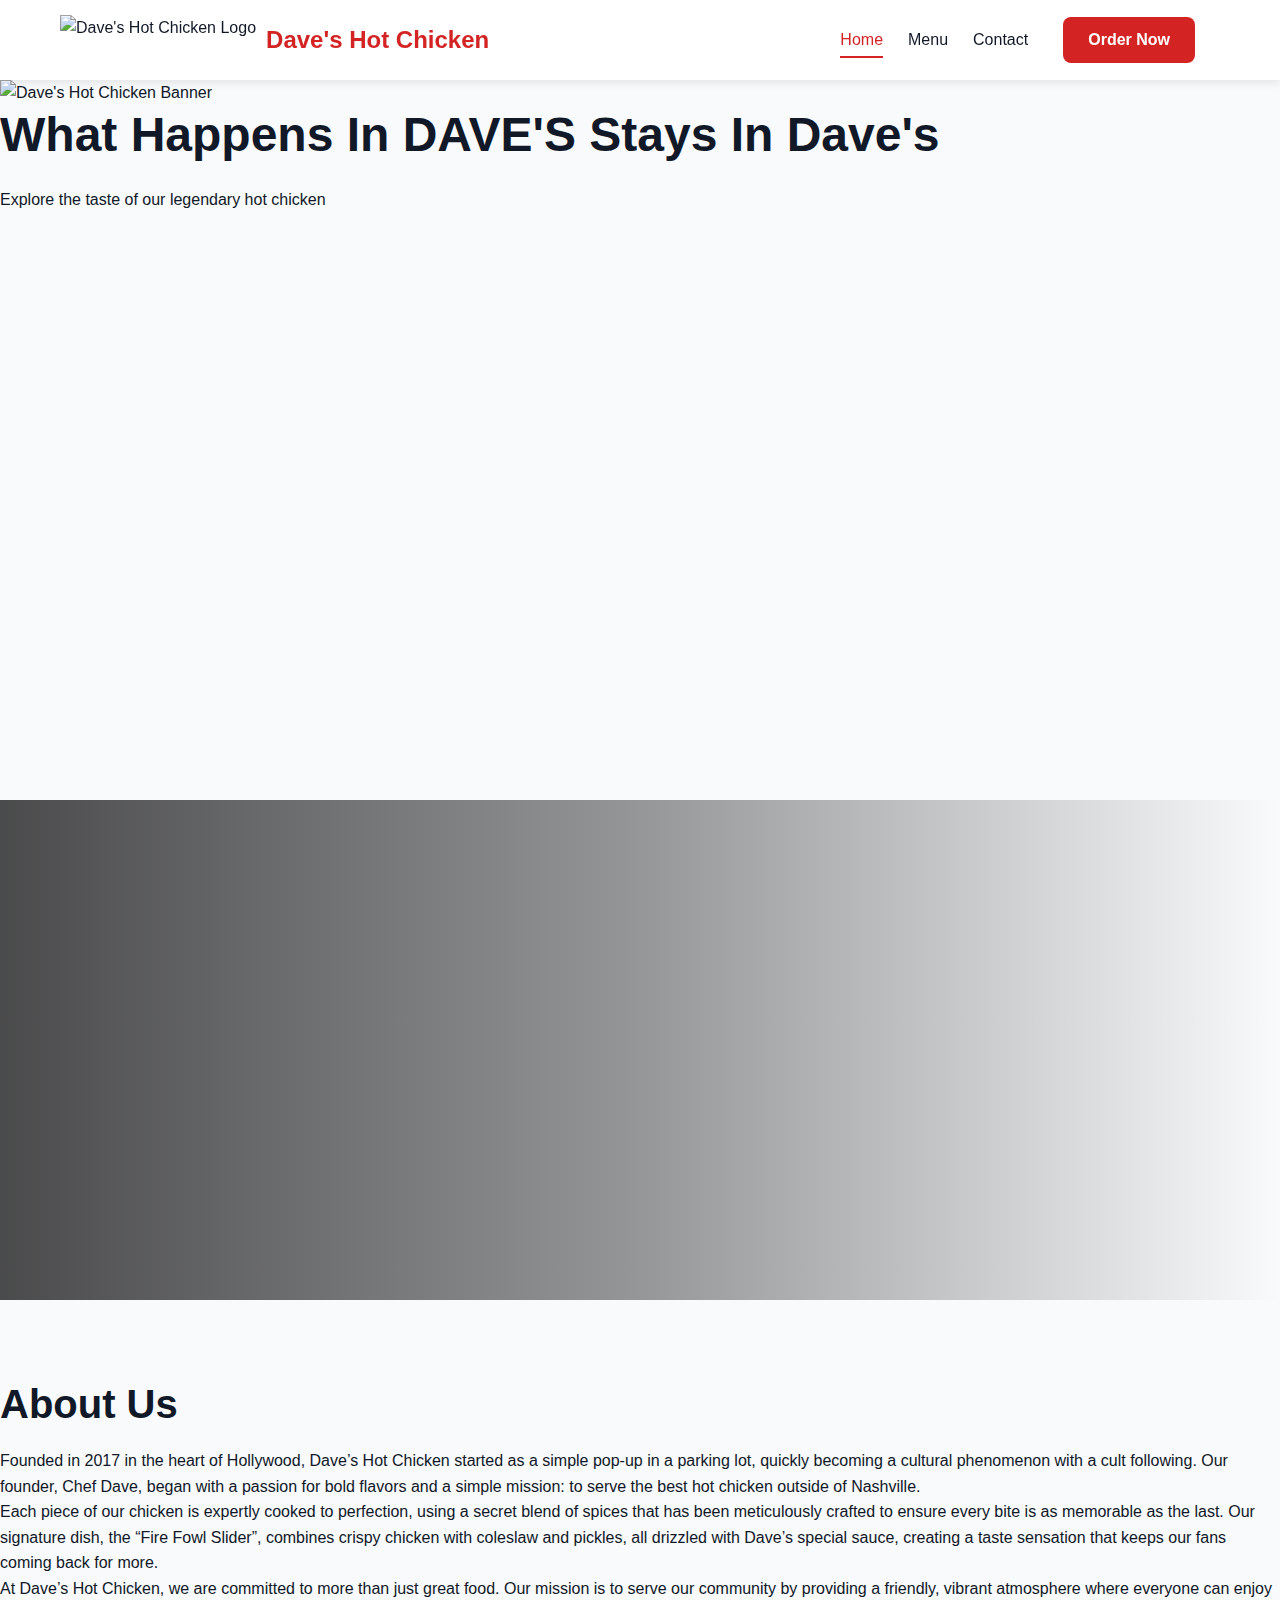
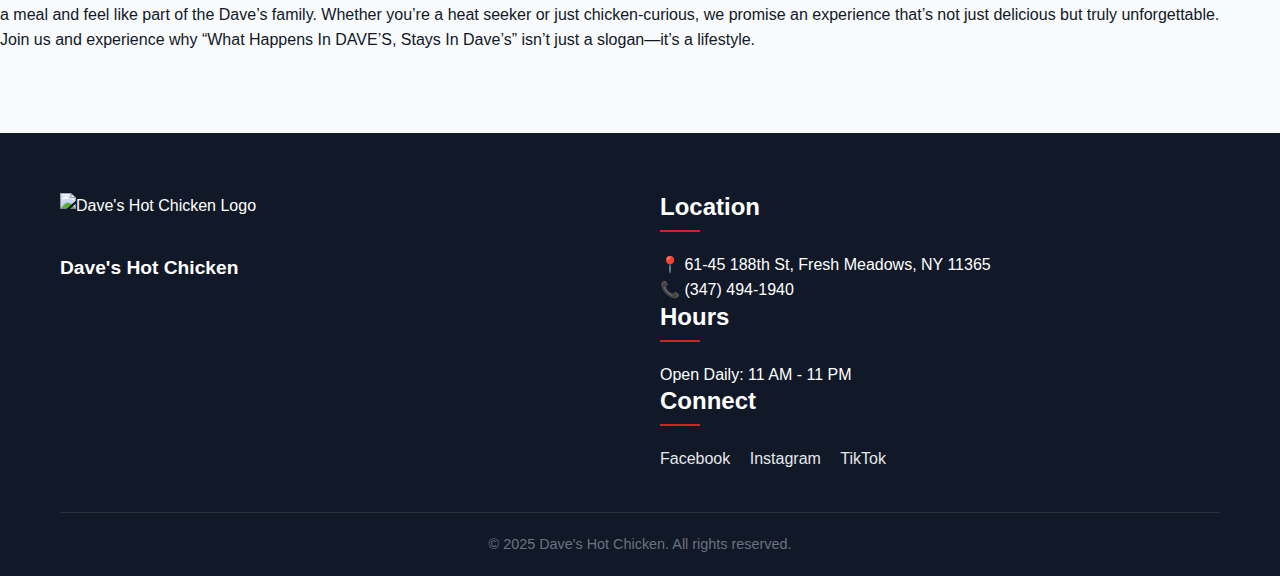
==== index.html @ 98e0b622 "Updated CSS and file components" ====
<!DOCTYPE html>
<html lang="en">
<head>
    <meta charset="UTF-8">
    <meta name="viewport" content="width=device-width, initial-scale=1.0">
    <title>Dave's Hot Chicken - Home</title>
    <link href="https://fonts.googleapis.com/css2?family=Flamenco&display=swap" rel="stylesheet">
    <link rel="stylesheet" href="styles.css">
</head>
<body>
    <!-- Header & Navigation -->
    <header>
        <div class="container header-container">
            <div class="logo">
                <img src="daveshotchickenlogo.png" alt="Dave's Hot Chicken Logo">
                <span class="restaurant-name">Dave's Hot Chicken</span>
            </div>
            <button class="hamburger" id="hamburger" aria-label="Toggle menu">
                <span></span>
                <span></span>
                <span></span>
            </button>
            <nav>
                <ul id="nav-menu">
                    <li><a href="index.html"class="active">Home</a></li>
                    <li><a href="menu.html" >Menu</a></li>
                    <li><a href="contact.html">Contact</a></li>
                    <li class="order-btn"><a href="menu.html" class="btn">Order Now</a></li>
                </ul>
            </nav>
        </div>
    </header>

    <!-- Hero Section -->
    <section class="hero">
    <img src="hero-banner.jpg" alt="Dave's Hot Chicken Banner" style="width:100%; max-height: 500px; object-fit: cover;">
    <div class="hero-text">
        <h1>What Happens In DAVE'S Stays In Dave's</h1>
        <p>Explore the taste of our legendary hot chicken</p>
    </div>
</section>

<section class="image-feature">
    <!-- This section will have the background image -->
</section>

    <!-- About Section -->
    <section class="about">
        <h2>About Us</h2>
        <p>
            Founded in 2017 in the heart of Hollywood, Dave’s Hot Chicken started as a simple pop-up in a parking lot, quickly becoming a cultural phenomenon with a cult following. Our founder, Chef Dave, began with a passion for bold flavors and a simple mission: to serve the best hot chicken outside of Nashville.
        </p>
        <p>
            Each piece of our chicken is expertly cooked to perfection, using a secret blend of spices that has been meticulously crafted to ensure every bite is as memorable as the last. Our signature dish, the “Fire Fowl Slider”, combines crispy chicken with coleslaw and pickles, all drizzled with Dave’s special sauce, creating a taste sensation that keeps our fans coming back for more.
        </p>
        <p>
            At Dave’s Hot Chicken, we are committed to more than just great food. Our mission is to serve our community by providing a friendly, vibrant atmosphere where everyone can enjoy a meal and feel like part of the Dave’s family. Whether you’re a heat seeker or just chicken-curious, we promise an experience that’s not just delicious but truly unforgettable.
        </p>
        <p>
            Join us and experience why “What Happens In DAVE’S, Stays In Dave’s” isn’t just a slogan—it’s a lifestyle.
        </p>
    </section>

    <!-- Footer -->
    <div id="footer-container"></div>

    <script>
        // Toggle mobile menu
        document.getElementById('hamburger').addEventListener('click', function() {
            this.classList.toggle('active');
            document.getElementById('nav-menu').classList.toggle('active');
        });

        // Menu tab navigation
        const menuNavItems = document.querySelectorAll('.menu-nav-item');
        const menuSections = document.querySelectorAll('.menu-section');

        menuNavItems.forEach(item => {
            item.addEventListener('click', function() {
                // Remove active class from all nav items
                menuNavItems.forEach(navItem => navItem.classList.remove('active'));
                // Add active class to clicked nav item
                this.classList.add('active');
                
                // Hide all menu sections
                menuSections.forEach(section => section.classList.remove('active'));
                // Show the target section
                const targetSection = document.getElementById(this.dataset.target);
                if (targetSection) {
                    targetSection.classList.add('active');
                }
            });
        });
    
    // Load footer
    fetch('footer.html')
        .then(response => response.text())
        .then(data => {
            document.getElementById('footer-container').innerHTML = data;
        })
        .catch(error => {
            console.error('Error loading footer:', error);
        });
    </script>

    
</body>
</html>
---- styles.css ----
/* Base Styles */
:root {
    --primary: #d32323;
    --primary-dark: #b91c1c;
    --primary-light: #ef4444;
    --secondary: #f97316;
    --dark: #111827;
    --light: #f8fafc;
    --gray: #6b7280;
    --gray-light: #e5e7eb;
    --max-width: 1200px;
    --border-radius: 8px;
    --transition: all 0.3s ease;
  }
  
  * {
    margin: 0;
    padding: 0;
    box-sizing: border-box;
  }
  
  body {
    font-family: "Poppins", Arial, sans-serif;
    line-height: 1.6;
    color: var(--dark);
    background-color: var(--light);
  }
  
  .container {
    width: 100%;
    max-width: var(--max-width);
    margin: 0 auto;
    padding: 0 20px;
  }
  
  img {
    max-width: 100%;
    height: auto;
  }
  
  a {
    text-decoration: none;
    color: inherit;
    transition: var(--transition);
  }
  
  ul {
    list-style: none;
  }
  
  /* Typography */
  h1,
  h2,
  h3,
  h4,
  h5,
  h6 {
    font-weight: 700;
    line-height: 1.2;
    margin-bottom: 0.5em;
  }
  
  h1 {
    font-size: 3rem;
  }
  
  h2 {
    font-size: 2.5rem;
  }
  
  h3 {
    font-size: 1.5rem;
  }
  
  .section-header {
    text-align: center;
    margin-bottom: 2rem;
  }
  
  .divider {
    height: 3px;
    width: 60px;
    background-color: var(--primary);
    margin: 0 auto;
  }
  
  /* Button Styles */
  .btn {
    display: inline-block;
    background-color: var(--primary);
    color: white;
    padding: 10px 25px;
    border-radius: var(--border-radius);
    font-weight: 600;
    transition: var(--transition);
    border: none;
    cursor: pointer;
    text-align: center;
  }
  
  .btn:hover {
    background-color: var(--primary-dark);
    transform: translateY(-2px);
  }
  
  .btn-large {
    padding: 15px 30px;
    font-size: 1.1rem;
  }
  
  /* Header & Navigation */
  header {
    background-color: white;
    box-shadow: 0 2px 10px rgba(0, 0, 0, 0.1);
    position: sticky;
    top: 0;
    z-index: 1000;
  }
  
  .header-container {
    display: flex;
    justify-content: space-between;
    align-items: center;
    padding: 15px 20px;
  }
  
  .logo {
    display: flex;
    align-items: center;
  }
  
  .logo img {
    height: 50px;
    margin-right: 10px;
  }
  
  .restaurant-name {
    font-size: 1.5rem;
    font-weight: 700;
    color: var(--primary);
  }
  
  nav ul {
    display: flex;
    align-items: center;
  }
  
  nav ul li {
    margin-right: 25px;
  }
  
  nav ul li a {
    font-weight: 500;
    color: var(--dark);
    position: relative;
    padding: 5px 0;
  }
  
  nav ul li a::after {
    content: "";
    position: absolute;
    bottom: -5px;
    left: 0;
    width: 0;
    height: 2px;
    background-color: var(--primary);
    transition: var(--transition);
  }
  
  nav ul li a:hover::after,
  nav ul li a.active::after {
    width: 100%;
  }
  
  nav ul li a:hover,
  nav ul li a.active {
    color: var(--primary);
  }
  
  .order-btn {
    margin-left: 10px;
  }
  
  .hamburger {
    display: none;
    background: none;
    border: none;
    cursor: pointer;
    width: 35px;
    height: 25px;
    position: relative;
    z-index: 1001;
  }
  
  .hamburger span {
    display: block;
    width: 100%;
    height: 3px;
    background-color: var(--dark);
    margin-bottom: 5px;
    transition: var(--transition);
  }
  
  .hamburger.active span:nth-child(1) {
    transform: translateY(8px) rotate(45deg);
  }
  
  .hamburger.active span:nth-child(2) {
    opacity: 0;
  }
  
  .hamburger.active span:nth-child(3) {
    transform: translateY(-8px) rotate(-45deg);
  }
  
  /* Hero Section */
  .hero {
    position: relative;
    height: 80vh;
    min-height: 500px;
    overflow: hidden;
  }
  
  .hero-image {
    position: absolute;
    top: 0;
    left: 0;
    width: 100%;
    height: 100%;
  }
  
  .hero-image img {
    width: 100%;
    height: 100%;
    object-fit: cover;
  }
  
  .hero-overlay {
    position: absolute;
    top: 0;
    left: 0;
    width: 100%;
    height: 100%;
    background: linear-gradient(rgba(0, 0, 0, 0.5), rgba(0, 0, 0, 0.7));
  }
  
  .hero-content {
    position: relative;
    z-index: 1;
    color: white;
    text-align: center;
    padding: 0 20px;
    display: flex;
    flex-direction: column;
    justify-content: center;
    align-items: center;
    height: 100%;
  }
  
  .hero-content h1 {
    font-size: 3.5rem;
    margin-bottom: 1rem;
    text-shadow: 2px 2px 4px rgba(0, 0, 0, 0.5);
  }
  
  .hero-content h1 span {
    color: var(--secondary);
  }
  
  .hero-content p {
    font-size: 1.5rem;
    margin-bottom: 2rem;
    max-width: 600px;
  }
  
  /* Featured Section */
  .featured {
    padding: 80px 0;
    background-color: white;
  }
  
  .featured-grid {
    display: grid;
    grid-template-columns: repeat(auto-fit, minmax(300px, 1fr));
    gap: 30px;
  }
  
  .featured-item {
    text-align: center;
    padding: 30px;
    border-radius: var(--border-radius);
    background: white;
    box-shadow: 0 5px 15px rgba(0, 0, 0, 0.05);
    transition: var(--transition);
  }
  
  .featured-item:hover {
    transform: translateY(-10px);
    box-shadow: 0 10px 25px rgba(0, 0, 0, 0.1);
  }
  
  .featured-item .icon {
    font-size: 3rem;
    margin-bottom: 20px;
  }
  
  .featured-item h3 {
    margin-bottom: 15px;
    color: var(--dark);
  }
  
  /* Image Feature Section */
  .image-feature {
    background: url("hero-banner2.jpg") no-repeat center center / cover;
    height: 500px;
    position: relative;
    display: flex;
    align-items: center;
  }
  
  .image-feature::before {
    content: "";
    position: absolute;
    top: 0;
    left: 0;
    width: 100%;
    height: 100%;
    background: linear-gradient(90deg, rgba(0, 0, 0, 0.7) 0%, rgba(0, 0, 0, 0.4) 50%, rgba(0, 0, 0, 0) 100%);
  }
  
  .image-feature-content {
    position: relative;
    color: white;
    max-width: 500px;
    padding: 40px;
  }
  
  .image-feature-content h2 {
    font-size: 3rem;
    margin-bottom: 20px;
    text-shadow: 2px 2px 4px rgba(0, 0, 0, 0.5);
  }
  
  /* About Section */
  .about {
    padding: 80px 0;
    background-color: var(--light);
  }
  
  .about-content {
    display: grid;
    grid-template-columns: 3fr 2fr;
    gap: 40px;
    align-items: center;
  }
  
  .about-text p {
    margin-bottom: 20px;
    text-align: justify;
  }
  
  .about-image img {
    border-radius: var(--border-radius);
    box-shadow: 0 10px 30px rgba(0, 0, 0, 0.1);
  }
  
  /* Call to Action */
  .cta {
    background-color: var(--primary);
    color: white;
    text-align: center;
    padding: 60px 0;
  }
  
  .cta h2 {
    font-size: 2.5rem;
    margin-bottom: 20px;
  }
  
  .cta p {
    font-size: 1.2rem;
    margin-bottom: 30px;
    max-width: 600px;
    margin-left: auto;
    margin-right: auto;
  }
  
  .cta .btn {
    background-color: white;
    color: var(--primary);
  }
  
  .cta .btn:hover {
    background-color: var(--gray-light);
  }
  
  /* Footer */
  footer {
    background-color: var(--dark);
    color: white;
    padding: 60px 0 20px;
  }
  
  .footer-content {
    display: grid;
    grid-template-columns: repeat(auto-fit, minmax(200px, 1fr));
    gap: 40px;
    margin-bottom: 40px;
  }
  
  .footer-logo {
    display: flex;
    flex-direction: column;
    align-items: flex-start;
  }
  
  .footer-logo img {
    height: 50px;
    margin-bottom: 10px;
  }
  
  .footer-logo span {
    font-size: 1.2rem;
    font-weight: 600;
  }
  
  .footer-section h3 {
    margin-bottom: 20px;
    position: relative;
    padding-bottom: 10px;
  }
  
  .footer-section h3::after {
    content: "";
    position: absolute;
    bottom: 0;
    left: 0;
    width: 40px;
    height: 2px;
    background-color: var(--primary);
  }
  
  .social-links a {
    display: inline-block;
    margin-right: 15px;
    color: var(--gray-light);
  }
  
  .social-links a:hover {
    color: var(--primary);
  }
  
  .footer-bottom {
    border-top: 1px solid rgba(255, 255, 255, 0.1);
    padding-top: 20px;
    text-align: center;
    font-size: 0.9rem;
    color: var(--gray);
  }
  
  /* Page Hero (for internal pages) */
  .page-hero {
    background-color: var(--primary);
    color: white;
    text-align: center;
    padding: 60px 0;
  }
  
  .page-hero h1 {
    font-size: 3rem;
    margin-bottom: 10px;
  }
  
  .page-hero p {
    font-size: 1.2rem;
    max-width: 600px;
    margin: 0 auto;
  }
  
  /* Heat Level Guide */
  .heat-guide {
    padding: 40px 0;
    background-color: white;
    text-align: center;
  }
  
  .heat-levels {
    display: flex;
    justify-content: center;
    flex-wrap: wrap;
    gap: 20px;
    margin: 30px 0;
  }
  
  .heat-level {
    display: flex;
    flex-direction: column;
    align-items: center;
  }
  
  .heat-indicator {
    width: 30px;
    height: 30px;
    border-radius: 50%;
    margin-bottom: 10px;
  }
  
  .level-1 {
    background-color: #ffd700;
  }
  
  .level-2 {
    background-color: #ffa500;
  }
  
  .level-3 {
    background-color: #ff8c00;
  }
  
  .level-4 {
    background-color: #ff4500;
  }
  
  .level-5 {
    background-color: #dc143c;
  }
  
  .level-6 {
    background-color: #8b0000;
  }
  
  .heat-disclaimer {
    font-style: italic;
    color: var(--gray);
  }
  
  /* Menu Page Styles */
  .menu-wrapper {
    padding: 40px 0 80px;
    background-color: var(--light);
  }
  
  .menu-nav {
    display: flex;
    justify-content: center;
    margin-bottom: 40px;
    flex-wrap: wrap;
    gap: 10px;
  }
  
  .menu-nav-item {
    padding: 10px 20px;
    background-color: white;
    border: 2px solid var(--gray-light);
    border-radius: var(--border-radius);
    cursor: pointer;
    font-weight: 600;
    transition: var(--transition);
    color: var(--dark);
  }
  
  .menu-nav-item:hover,
  .menu-nav-item.active {
    background-color: var(--primary);
    color: white;
    border-color: var(--primary);
  }
  
  .menu-section {
    display: none;
  }
  
  .menu-section.active {
    display: block;
  }
  
  .menu-grid {
    display: grid;
    grid-template-columns: repeat(auto-fill, minmax(300px, 1fr));
    gap: 30px;
  }
  
  .menu-item {
    background-color: white;
    border-radius: var(--border-radius);
    overflow: hidden;
    box-shadow: 0 5px 15px rgba(0, 0, 0, 0.05);
    transition: var(--transition);
  }
  
  .menu-item:hover {
    transform: translateY(-5px);
    box-shadow: 0 10px 25px rgba(0, 0, 0, 0.1);
  }
  
  .menu-item-image {
    height: 200px;
    overflow: hidden;
  }
  
  .menu-item-image img {
    width: 100%;
    height: 100%;
    object-fit: cover;
    transition: transform 0.5s ease;
  }
  
  .menu-item:hover .menu-item-image img {
    transform: scale(1.05);
  }
  
  .menu-item-content {
    padding: 20px;
  }
  
  .menu-item-header {
    display: flex;
    justify-content: space-between;
    align-items: baseline;
    margin-bottom: 10px;
  }
  
  .menu-item-header h3 {
    font-size: 1.2rem;
    margin-bottom: 0;
  }
  
  .price {
    font-weight: 700;
    color: var(--primary);
    font-size: 1.1rem;
  }
  
  /* Contact Page Styles */
  .contact-section {
    padding: 80px 0;
    background-color: var(--light);
  }
  
  .contact-grid {
    display: grid;
    grid-template-columns: 1fr 1fr;
    gap: 50px;
  }
  
  .contact-info {
    display: flex;
    flex-direction: column;
    gap: 30px;
  }
  
  .info-card {
    background-color: white;
    border-radius: var(--border-radius);
    padding: 25px;
    box-shadow: 0 5px 15px rgba(0, 0, 0, 0.05);
    transition: var(--transition);
  }
  
  .info-card:hover {
    transform: translateY(-5px);
    box-shadow: 0 10px 25px rgba(0, 0, 0, 0.1);
  }
  
  .info-icon {
    font-size: 2rem;
    margin-bottom: 15px;
  }
  
  .info-card h3 {
    margin-bottom: 10px;
    color: var(--dark);
  }
  
  .info-card p {
    color: var(--gray);
  }
  
  .info-card .small {
    font-size: 0.9rem;
    margin-top: 5px;
  }
  
  .hours-list {
    display: flex;
    flex-direction: column;
    gap: 5px;
  }
  
  .hours-item {
    display: flex;
    justify-content: space-between;
    color: var(--gray);
  }
  
  .social-links-large {
    display: flex;
    flex-direction: column;
    gap: 10px;
    margin-top: 10px;
  }
  
  .social-link {
    display: flex;
    align-items: center;
    gap: 10px;
    padding: 8px 0;
    color: var(--gray);
    transition: var(--transition);
  }
  
  .social-link:hover {
    color: var(--primary);
    transform: translateX(5px);
  }
  
  .contact-form-container {
    background-color: white;
    border-radius: var(--border-radius);
    padding: 40px;
    box-shadow: 0 5px 15px rgba(0, 0, 0, 0.05);
  }
  
  .contact-form-container h2 {
    margin-bottom: 10px;
    color: var(--dark);
  }
  
  .contact-form-container p {
    color: var(--gray);
    margin-bottom: 30px;
  }
  
  .contact-form {
    display: flex;
    flex-direction: column;
    gap: 20px;
  }
  
  .form-group {
    display: flex;
    flex-direction: column;
    gap: 8px;
  }
  
  .form-group label {
    font-weight: 500;
    color: var(--dark);
  }
  
  .form-group input,
  .form-group textarea {
    padding: 12px 15px;
    border: 1px solid var(--gray-light);
    border-radius: var(--border-radius);
    font-family: inherit;
    font-size: 1rem;
    transition: var(--transition);
  }
  
  .form-group input:focus,
  .form-group textarea:focus {
    outline: none;
    border-color: var(--primary);
    box-shadow: 0 0 0 2px rgba(211, 35, 35, 0.1);
  }
  
  .map-section {
    padding: 40px 0 80px;
    background-color: white;
  }
  
  .map-container {
    border-radius: var(--border-radius);
    overflow: hidden;
    box-shadow: 0 5px 15px rgba(0, 0, 0, 0.05);
  }
  
  /* Image Gallery Slider */
  .gallery-container {
    margin-top: 60px;
  }
  
  .gallery-container h3 {
    text-align: center;
    margin-bottom: 30px;
    color: var(--dark);
    font-size: 1.8rem;
  }
  
  .gallery-slider {
    position: relative;
    width: 100%;
    height: 400px;
    overflow: hidden;
    border-radius: var(--border-radius);
    box-shadow: 0 10px 30px rgba(0, 0, 0, 0.1);
    margin-bottom: 40px;
  }
  
  .slider-wrapper {
    width: 100%;
    height: 100%;
    overflow: hidden;
  }
  
  .slider-track {
    position: relative;
    height: 100%;
    transition: transform 0.5s ease;
  }
  
  .slide {
    position: absolute;
    top: 0;
    width: 100%;
    height: 100%;
  }
  
  .slide img {
    width: 100%;
    height: 100%;
    object-fit: cover;
  }
  
  .slider-btn {
    position: absolute;
    top: 50%;
    transform: translateY(-50%);
    width: 50px;
    height: 50px;
    background-color: rgba(255, 255, 255, 0.7);
    border: none;
    border-radius: 50%;
    font-size: 1.5rem;
    color: var(--dark);
    cursor: pointer;
    z-index: 10;
    display: flex;
    align-items: center;
    justify-content: center;
    transition: var(--transition);
  }
  
  .slider-btn:hover {
    background-color: white;
    color: var(--primary);
  }
  
  .prev-btn {
    left: 20px;
  }
  
  .next-btn {
    right: 20px;
  }
  
  .slider-dots {
    position: absolute;
    bottom: 20px;
    left: 50%;
    transform: translateX(-50%);
    display: flex;
    gap: 10px;
  }
  
  .slider-dot {
    width: 12px;
    height: 12px;
    border-radius: 50%;
    background-color: rgba(255, 255, 255, 0.5);
    border: none;
    cursor: pointer;
    transition: var(--transition);
  }
  
  .slider-dot.active {
    background-color: white;
    transform: scale(1.2);
  }
  
  /* Media Queries */
  @media (max-width: 992px) {
    h1 {
      font-size: 2.5rem;
    }
  
    h2 {
      font-size: 2rem;
    }
  
    .about-content {
      grid-template-columns: 1fr;
    }
  
    .about-image {
      grid-row: 1;
      margin-bottom: 30px;
    }
  }
  
  @media (max-width: 768px) {
    .hamburger {
      display: block;
    }
  
    nav ul {
      position: fixed;
      flex-direction: column;
      background-color: white;
      width: 100%;
      height: 100vh;
      top: 0;
      left: 0;
      z-index: 1000;
      align-items: center;
      justify-content: center;
      gap: 30px;
      transform: translateX(100%);
      transition: transform 0.3s ease;
      display: none;
    }
  
    nav ul.active {
      transform: translateX(0);
      display: flex;
    }
  
    nav ul li {
      margin-right: 0;
    }
  
    .hero-content h1 {
      font-size: 2rem;
    }
  
    .hero-content p {
      font-size: 1.1rem;
    }
  
    .image-feature-content h2 {
      font-size: 2rem;
    }
  
    .gallery-slider {
      height: 300px;
    }
  
    .slider-btn {
      width: 40px;
      height: 40px;
      font-size: 1.2rem;
    }
  }
  
  @media (max-width: 576px) {
    .featured-item {
      padding: 20px;
    }
  
    .footer-content {
      grid-template-columns: 1fr;
      text-align: center;
    }
  
    .footer-logo {
      align-items: center;
    }
  
    .footer-section h3::after {
      left: 50%;
      transform: translateX(-50%);
    }
  
    .social-links {
      display: flex;
      justify-content: center;
      gap: 15px;
    }
  
    .social-links a {
      margin-right: 0;
    }
  
    .menu-grid {
      grid-template-columns: 1fr;
    }
  
    .gallery-slider {
      height: 250px;
    }
  
    .slider-btn {
      width: 35px;
      height: 35px;
      font-size: 1rem;
    }
  
    .slider-dot {
      width: 10px;
      height: 10px;
    }
  }
  
  /* Media Queries for Contact Page */
  @media (max-width: 992px) {
    .contact-grid {
      grid-template-columns: 1fr;
      gap: 40px;
    }
  
    .contact-info {
      order: 2;
    }
  
    .contact-form-container {
      order: 1;
    }
  }
  
  @media (max-width: 576px) {
    .contact-form-container {
      padding: 25px;
    }
  
    .info-card {
      padding: 20px;
    }
  }
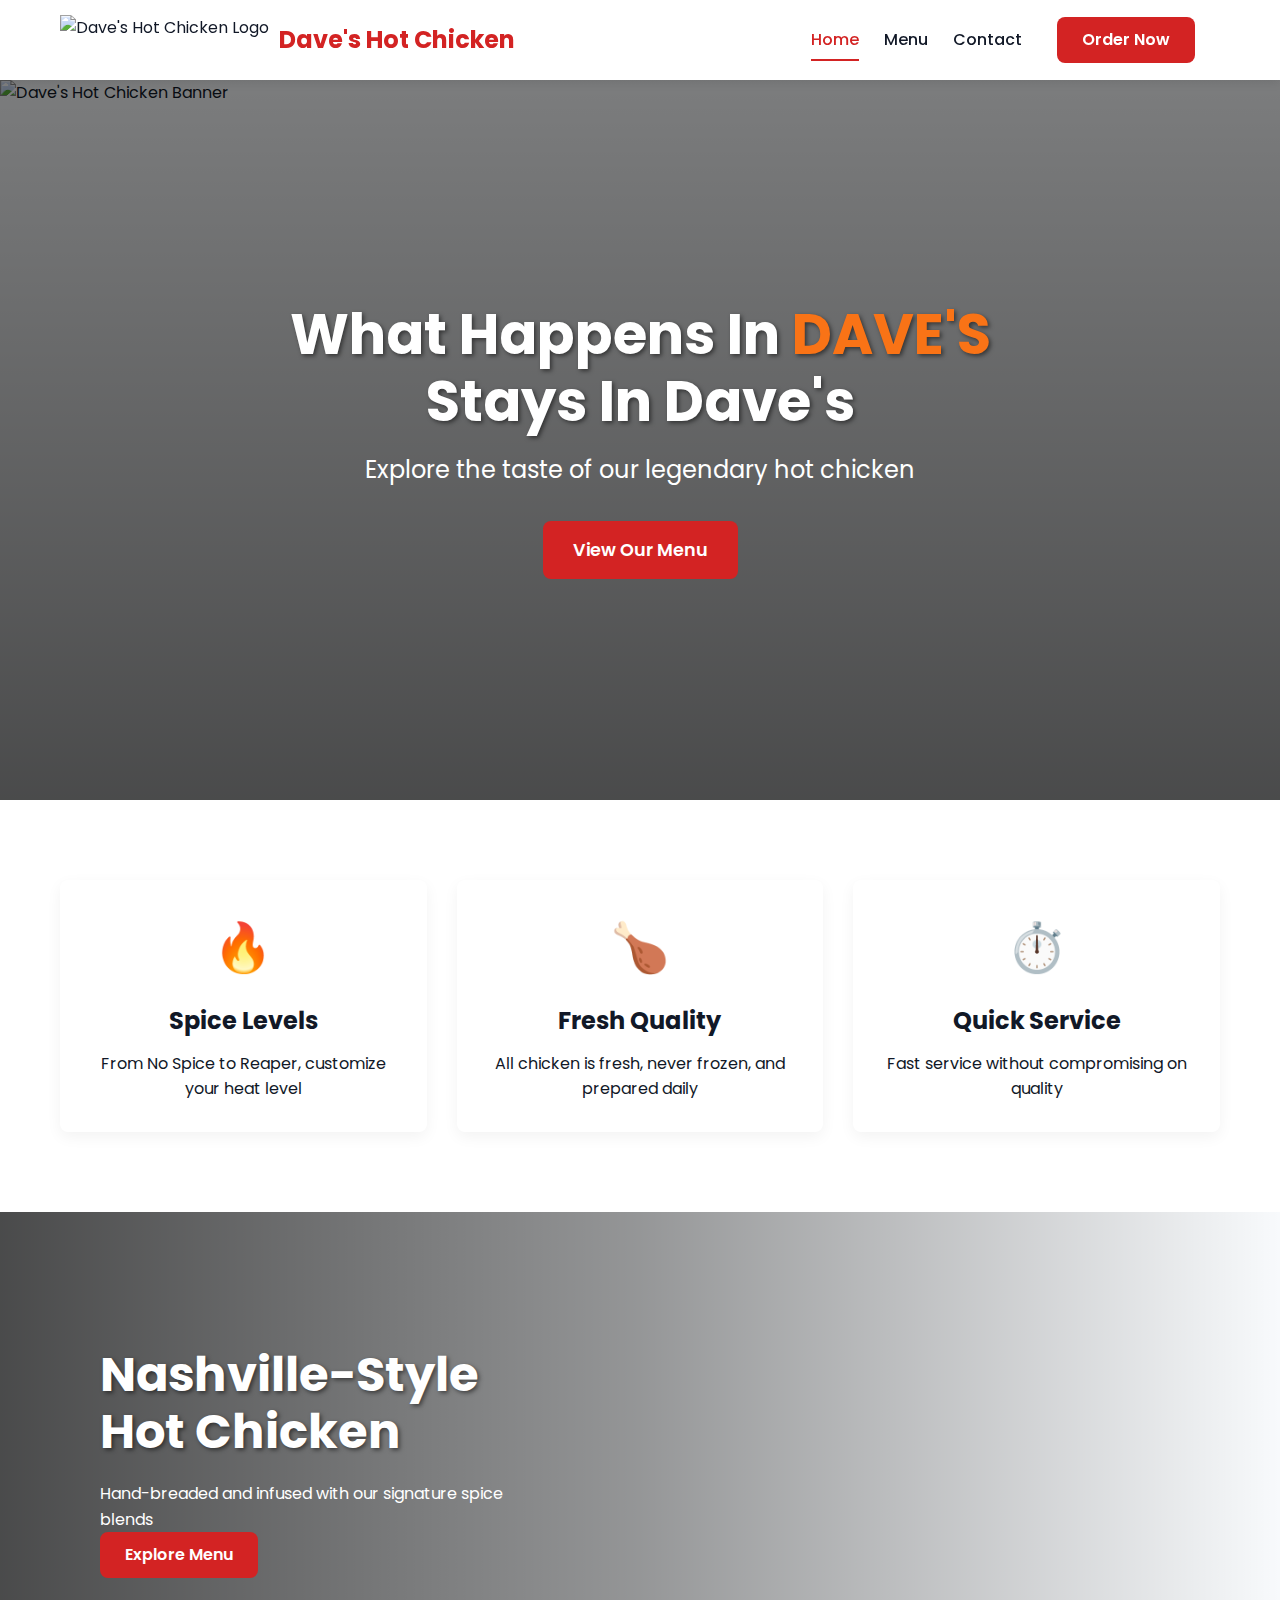
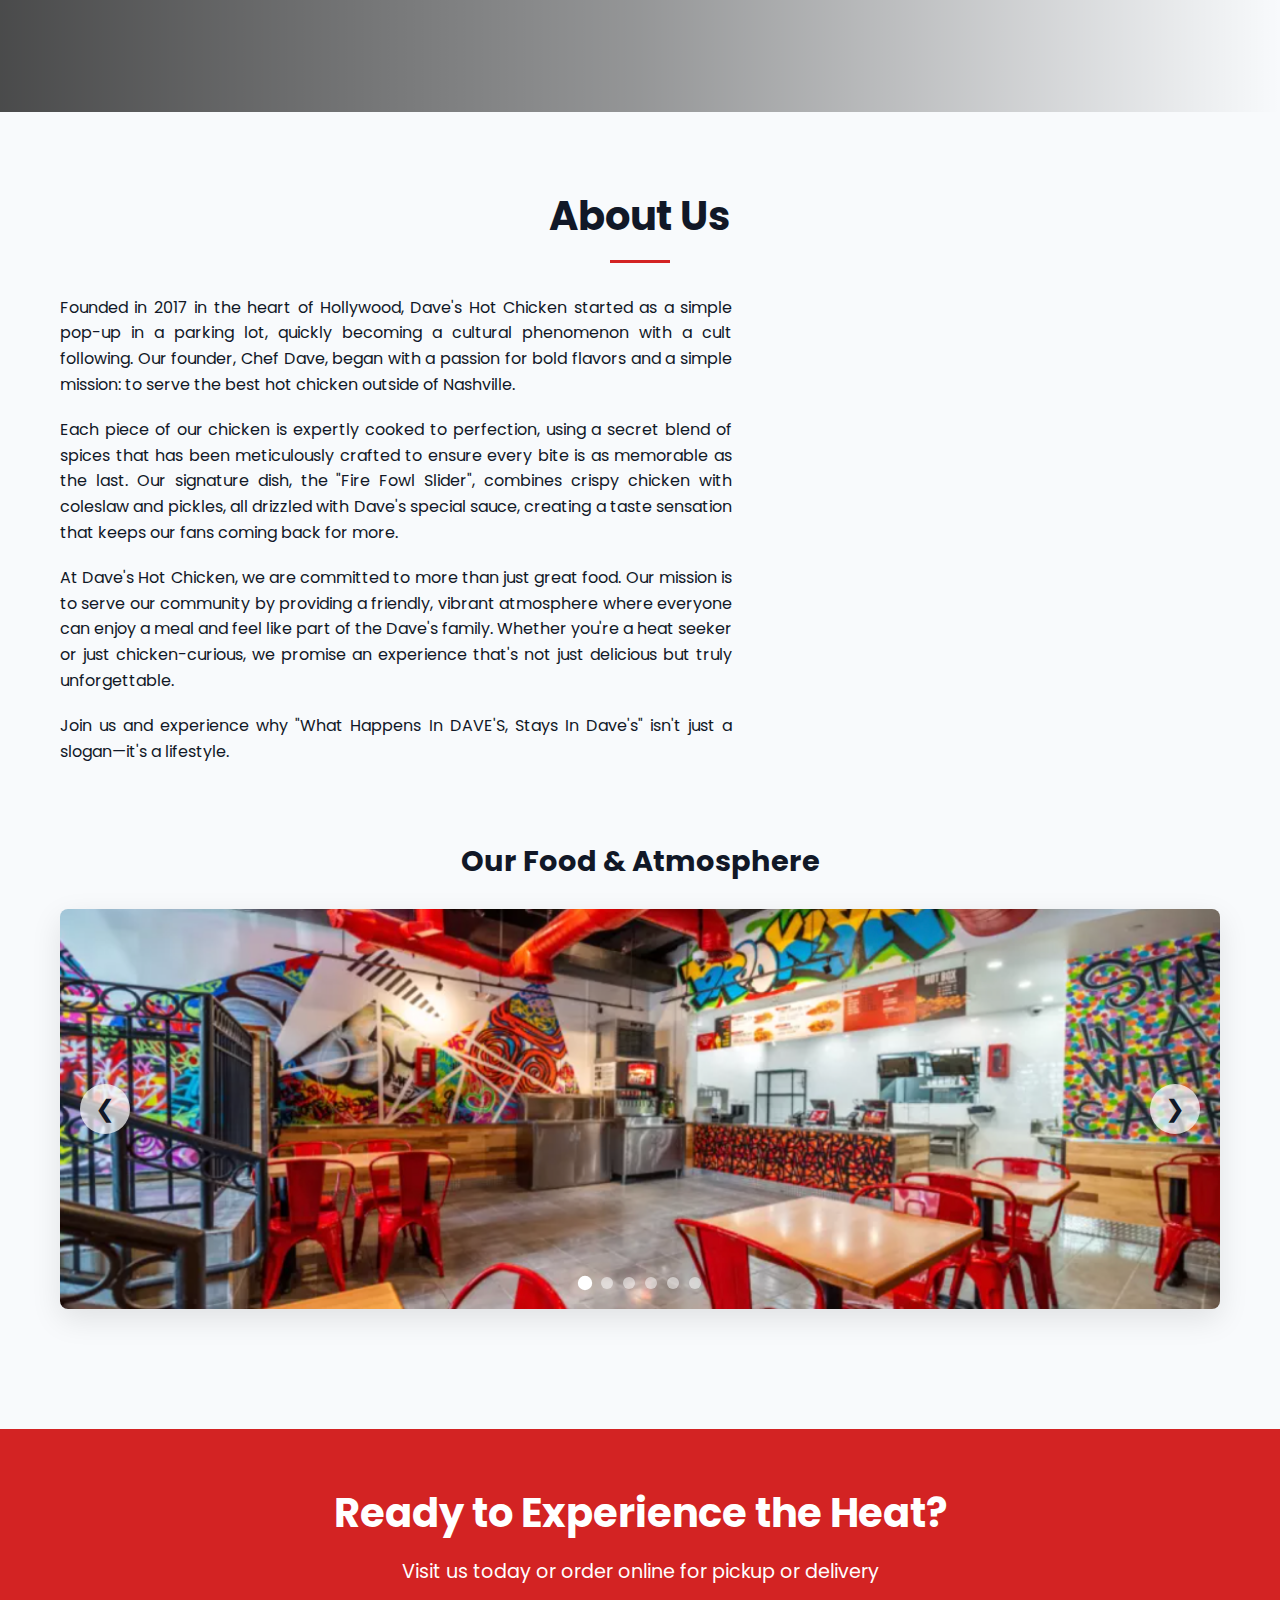
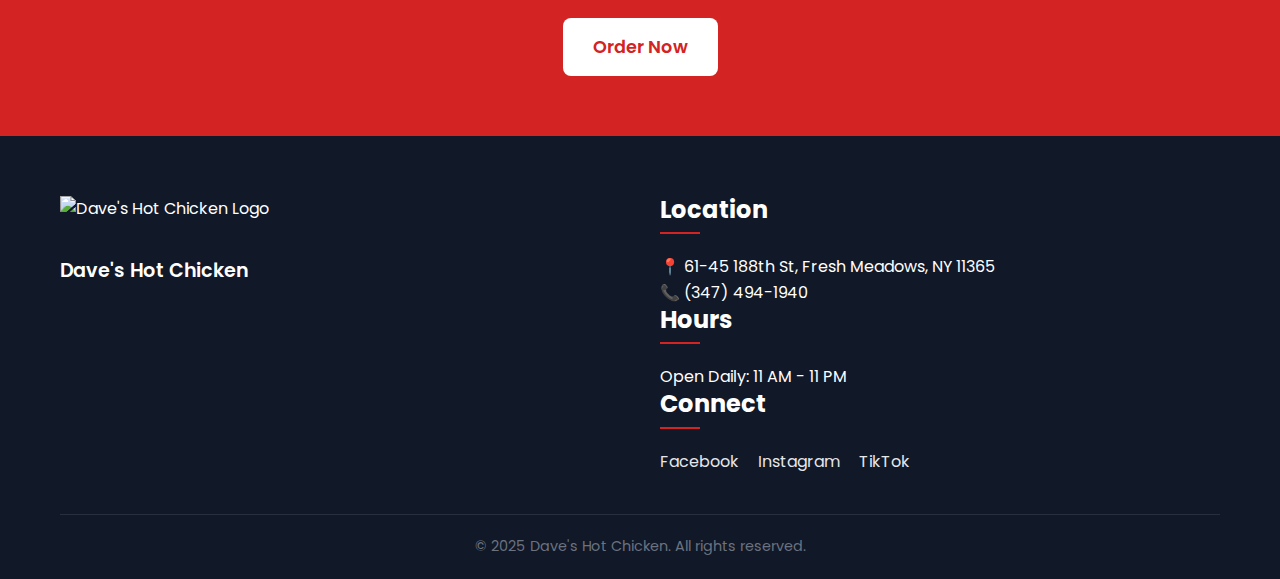
==== commit 22e14da8: "updated home page and CSS" ====
--- a/index.html
+++ b/index.html
@@ -4,7 +4,7 @@
     <meta charset="UTF-8">
     <meta name="viewport" content="width=device-width, initial-scale=1.0">
     <title>Dave's Hot Chicken - Home</title>
-    <link href="https://fonts.googleapis.com/css2?family=Flamenco&display=swap" rel="stylesheet">
+    <link href="https://fonts.googleapis.com/css2?family=Poppins:wght@400;500;600;700&display=swap" rel="stylesheet">
     <link rel="stylesheet" href="styles.css">
 </head>
 <body>
@@ -22,10 +22,10 @@
             </button>
             <nav>
                 <ul id="nav-menu">
-                    <li><a href="index.html"class="active">Home</a></li>
-                    <li><a href="menu.html" >Menu</a></li>
+                    <li><a href="index.html" class="active">Home</a></li>
+                    <li><a href="menu.html">Menu</a></li>
                     <li><a href="contact.html">Contact</a></li>
-                    <li class="order-btn"><a href="menu.html" class="btn">Order Now</a></li>
+                    <li class="order-btn"><a href="#" class="btn">Order Now</a></li>
                 </ul>
             </nav>
         </div>
@@ -33,76 +33,238 @@
 
     <!-- Hero Section -->
     <section class="hero">
-    <img src="hero-banner.jpg" alt="Dave's Hot Chicken Banner" style="width:100%; max-height: 500px; object-fit: cover;">
-    <div class="hero-text">
-        <h1>What Happens In DAVE'S Stays In Dave's</h1>
-        <p>Explore the taste of our legendary hot chicken</p>
+        <div class="hero-image">
+            <img src="hero-banner.jpg" alt="Dave's Hot Chicken Banner">
+        </div>
+        <div class="hero-overlay"></div>
+        <div class="hero-content container">
+            <h1>What Happens In <span>DAVE'S</span> <br>Stays In Dave's</h1>
+            <p>Explore the taste of our legendary hot chicken</p>
+            <a href="menu.html" class="btn btn-large">View Our Menu</a>
+        </div>
+    </section>
+
+    <!-- Featured Section -->
+    <section class="featured">
+        <div class="container">
+            <div class="featured-grid">
+                <div class="featured-item">
+                    <div class="icon">🔥</div>
+                    <h3>Spice Levels</h3>
+                    <p>From No Spice to Reaper, customize your heat level</p>
+                </div>
+                <div class="featured-item">
+                    <div class="icon">🍗</div>
+                    <h3>Fresh Quality</h3>
+                    <p>All chicken is fresh, never frozen, and prepared daily</p>
+                </div>
+                <div class="featured-item">
+                    <div class="icon">⏱️</div>
+                    <h3>Quick Service</h3>
+                    <p>Fast service without compromising on quality</p>
+                </div>
+            </div>
+        </div>
+    </section>
+
+    <!-- Image Feature Section -->
+    <section class="image-feature">
+        <div class="container">
+            <div class="image-feature-content">
+                <h2>Nashville-Style<br>Hot Chicken</h2>
+                <p>Hand-breaded and infused with our signature spice blends</p>
+                <a href="menu.html" class="btn">Explore Menu</a>
+            </div>
+        </div>
+    </section>
+
+    <!-- About Section -->
+<section class="about">
+    <div class="container">
+        <div class="section-header">
+            <h2>About Us</h2>
+            <div class="divider"></div>
+        </div>
+        <div class="about-content">
+            <div class="about-text">
+                <p>
+                    Founded in 2017 in the heart of Hollywood, Dave's Hot Chicken started as a simple pop-up in a parking lot, quickly becoming a cultural phenomenon with a cult following. Our founder, Chef Dave, began with a passion for bold flavors and a simple mission: to serve the best hot chicken outside of Nashville.
+                </p>
+                <p>
+                    Each piece of our chicken is expertly cooked to perfection, using a secret blend of spices that has been meticulously crafted to ensure every bite is as memorable as the last. Our signature dish, the "Fire Fowl Slider", combines crispy chicken with coleslaw and pickles, all drizzled with Dave's special sauce, creating a taste sensation that keeps our fans coming back for more.
+                </p>
+                <p>
+                    At Dave's Hot Chicken, we are committed to more than just great food. Our mission is to serve our community by providing a friendly, vibrant atmosphere where everyone can enjoy a meal and feel like part of the Dave's family. Whether you're a heat seeker or just chicken-curious, we promise an experience that's not just delicious but truly unforgettable.
+                </p>
+                <p>
+                    Join us and experience why "What Happens In DAVE'S, Stays In Dave's" isn't just a slogan—it's a lifestyle.
+                </p>
+            </div>
+        </div>
+        
+        <!-- Image Gallery Slider -->
+        <div class="gallery-container">
+            <h3>Our Food & Atmosphere</h3>
+            <div class="gallery-slider">
+                <div class="slider-wrapper">
+                    <div class="slider-track">
+                        <div class="slide">
+                            <img src="interior1.png" alt="Restaurant Interior 1">
+                        </div>
+                        <div class="slide">
+                            <img src="interior2.png" alt="Restaurant Interior 2">
+                        </div>
+                        <div class="slide">
+                            <img src="interior3.png" alt="Restaurant Interior 3">
+                        </div>
+                        <div class="slide">
+                            <img src="interior4.png" alt="Restaurant Interior 4">
+                        </div>
+                        <div class="slide">
+                            <img src="interior5.png" alt="Restaurant Interior 5">
+                        </div>
+                        <div class="slide">
+                            <img src="interior6.png" alt="Restaurant Interior 6">
+                        </div>
+                    </div>
+                </div>
+                <button class="slider-btn prev-btn" aria-label="Previous slide">❮</button>
+                <button class="slider-btn next-btn" aria-label="Next slide">❯</button>
+                <div class="slider-dots"></div>
+            </div>
+        </div>
     </div>
 </section>
 
-<section class="image-feature">
-    <!-- This section will have the background image -->
-</section>
-
-    <!-- About Section -->
-    <section class="about">
-        <h2>About Us</h2>
-        <p>
-            Founded in 2017 in the heart of Hollywood, Dave’s Hot Chicken started as a simple pop-up in a parking lot, quickly becoming a cultural phenomenon with a cult following. Our founder, Chef Dave, began with a passion for bold flavors and a simple mission: to serve the best hot chicken outside of Nashville.
-        </p>
-        <p>
-            Each piece of our chicken is expertly cooked to perfection, using a secret blend of spices that has been meticulously crafted to ensure every bite is as memorable as the last. Our signature dish, the “Fire Fowl Slider”, combines crispy chicken with coleslaw and pickles, all drizzled with Dave’s special sauce, creating a taste sensation that keeps our fans coming back for more.
-        </p>
-        <p>
-            At Dave’s Hot Chicken, we are committed to more than just great food. Our mission is to serve our community by providing a friendly, vibrant atmosphere where everyone can enjoy a meal and feel like part of the Dave’s family. Whether you’re a heat seeker or just chicken-curious, we promise an experience that’s not just delicious but truly unforgettable.
-        </p>
-        <p>
-            Join us and experience why “What Happens In DAVE’S, Stays In Dave’s” isn’t just a slogan—it’s a lifestyle.
-        </p>
+    <!-- Call to Action -->
+    <section class="cta">
+        <div class="container">
+            <h2>Ready to Experience the Heat?</h2>
+            <p>Visit us today or order online for pickup or delivery</p>
+            <a href="#" class="btn btn-large">Order Now</a>
+        </div>
     </section>
 
     <!-- Footer -->
     <div id="footer-container"></div>
 
     <script>
-        // Toggle mobile menu
         document.getElementById('hamburger').addEventListener('click', function() {
             this.classList.toggle('active');
             document.getElementById('nav-menu').classList.toggle('active');
         });
-
-        // Menu tab navigation
-        const menuNavItems = document.querySelectorAll('.menu-nav-item');
-        const menuSections = document.querySelectorAll('.menu-section');
-
-        menuNavItems.forEach(item => {
-            item.addEventListener('click', function() {
-                // Remove active class from all nav items
-                menuNavItems.forEach(navItem => navItem.classList.remove('active'));
-                // Add active class to clicked nav item
-                this.classList.add('active');
-                
-                // Hide all menu sections
-                menuSections.forEach(section => section.classList.remove('active'));
-                // Show the target section
-                const targetSection = document.getElementById(this.dataset.target);
-                if (targetSection) {
-                    targetSection.classList.add('active');
-                }
+    
+        // Load footer
+        fetch('footer.html')
+            .then(response => response.text())
+            .then(data => {
+                document.getElementById('footer-container').innerHTML = data;
+            })
+            .catch(error => {
+                console.error('Error loading footer:', error);
             });
+
+// Image Gallery Slider
+document.addEventListener('DOMContentLoaded', function() {
+    const track = document.querySelector('.slider-track');
+    const slides = Array.from(document.querySelectorAll('.slide'));
+    const nextButton = document.querySelector('.next-btn');
+    const prevButton = document.querySelector('.prev-btn');
+    const dotsContainer = document.querySelector('.slider-dots');
+    
+    if (!track || !slides.length || !nextButton || !prevButton || !dotsContainer) return;
+    
+    const slideWidth = slides[0].getBoundingClientRect().width;
+    let currentIndex = 0;
+    
+    // Position slides next to each other
+    slides.forEach((slide, index) => {
+        slide.style.left = slideWidth * index + 'px';
+    });
+    
+    // Create dots
+    slides.forEach((_, index) => {
+        const dot = document.createElement('button');
+        dot.classList.add('slider-dot');
+        if (index === 0) dot.classList.add('active');
+        dot.setAttribute('aria-label', `Go to slide ${index + 1}`);
+        dotsContainer.appendChild(dot);
+        
+        dot.addEventListener('click', () => {
+            goToSlide(index);
         });
-    
-    // Load footer
-    fetch('footer.html')
-        .then(response => response.text())
-        .then(data => {
-            document.getElementById('footer-container').innerHTML = data;
-        })
-        .catch(error => {
-            console.error('Error loading footer:', error);
-        });
-    </script>
-
-    
+    });
+    
+    const dots = Array.from(document.querySelectorAll('.slider-dot'));
+    
+    // Move to a specific slide
+    const goToSlide = (index) => {
+        if (index < 0) index = slides.length - 1;
+        if (index >= slides.length) index = 0;
+        
+        track.style.transform = `translateX(-${slideWidth * index}px)`;
+        
+        // Update active dot
+        dots.forEach(dot => dot.classList.remove('active'));
+        dots[index].classList.add('active');
+        
+        currentIndex = index;
+    };
+    
+    // Next and previous buttons
+    nextButton.addEventListener('click', () => {
+        goToSlide(currentIndex + 1);
+    });
+    
+    prevButton.addEventListener('click', () => {
+        goToSlide(currentIndex - 1);
+    });
+    
+    // Auto slide every 5 seconds
+    let slideInterval = setInterval(() => {
+        goToSlide(currentIndex + 1);
+    }, 5000);
+    
+    // Pause auto slide on hover
+    const sliderContainer = document.querySelector('.gallery-slider');
+    sliderContainer.addEventListener('mouseenter', () => {
+        clearInterval(slideInterval);
+    });
+    
+    sliderContainer.addEventListener('mouseleave', () => {
+        slideInterval = setInterval(() => {
+            goToSlide(currentIndex + 1);
+        }, 5000);
+    });
+    
+    // Handle touch events for mobile
+    let startX;
+    let isDragging = false;
+    
+    track.addEventListener('touchstart', (e) => {
+        startX = e.touches[0].clientX;
+        isDragging = true;
+    });
+    
+    track.addEventListener('touchmove', (e) => {
+        if (!isDragging) return;
+        const currentX = e.touches[0].clientX;
+        const diff = startX - currentX;
+        
+        if (Math.abs(diff) > 50) {
+            if (diff > 0) {
+                goToSlide(currentIndex + 1);
+            } else {
+                goToSlide(currentIndex - 1);
+            }
+            isDragging = false;
+        }
+    });
+    
+    track.addEventListener('touchend', () => {
+        isDragging = false;
+    });
+});
+</script>
 </body>
-</html>
+</html>